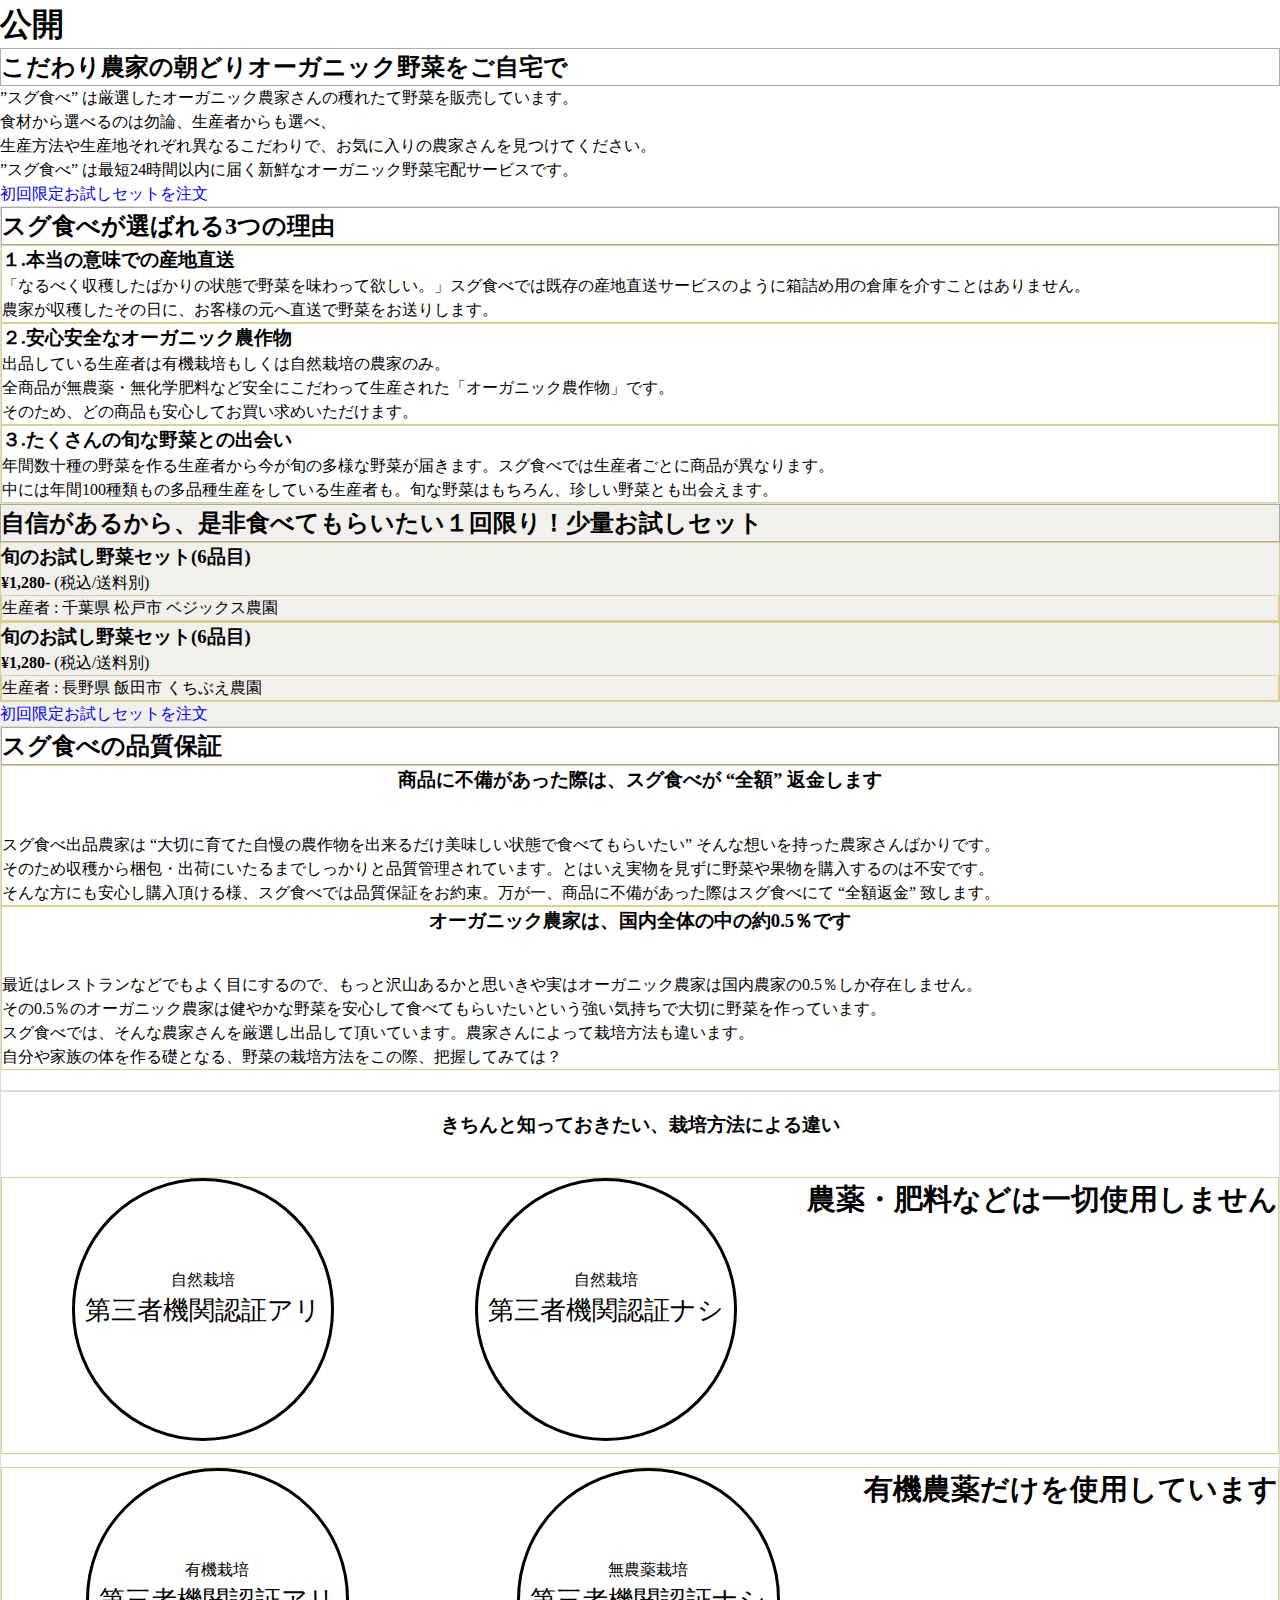
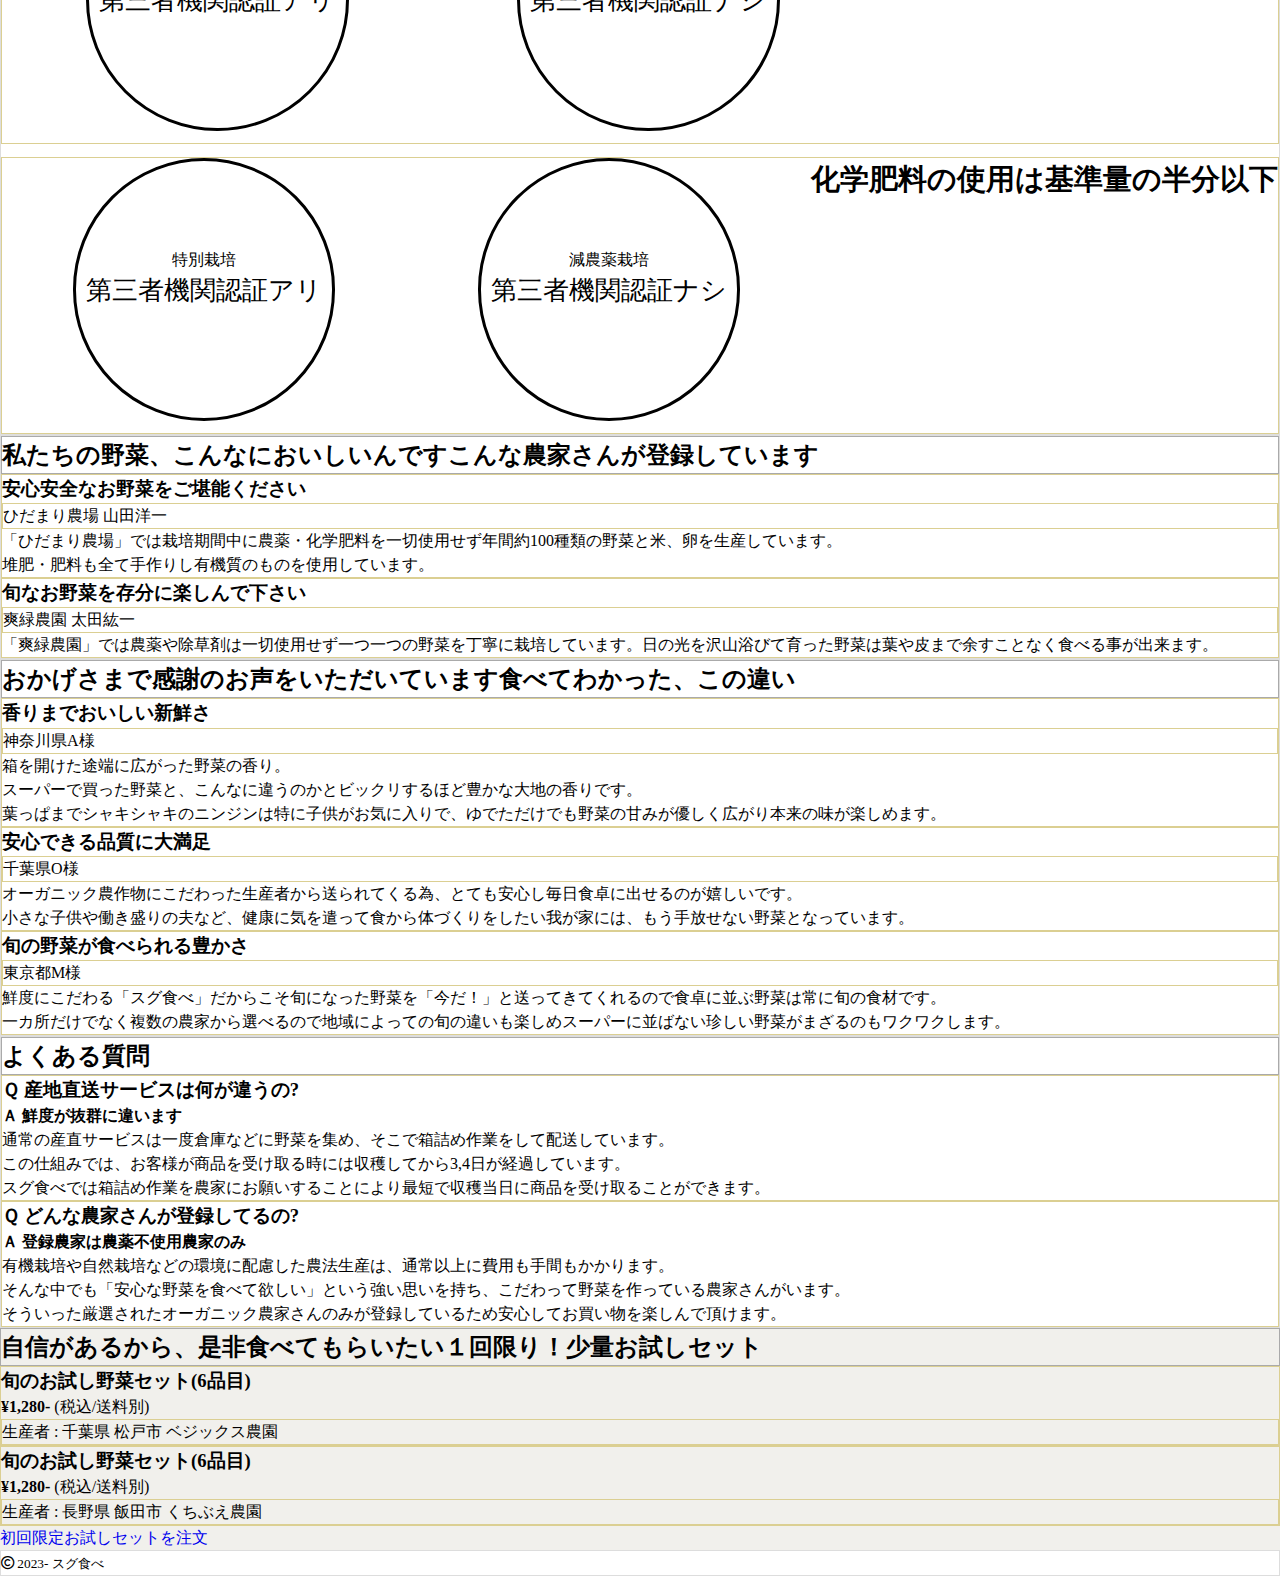
==== docs/index.html @ 5d622296 "docs公開" ====
<!DOCTYPE html><html lang="ja"><head>
<meta charset="UTF-8">
<meta name="viewport" content="width=device-width,initial-scale=1,user-scalable=yes">
<title>公開お試しセット|オーガニック野菜宅配サービス|スグ食べ</title>
<link rel="stylesheet" href="css/reset.css">
<link rel="stylesheet" href="css/com.css">
<link rel="stylesheet" href="css/style.css">
<link rel="preconnect" href="https://fonts.googleapis.com">
<link rel="preconnect" href="https://fonts.gstatic.com" crossorigin>
<link rel="stylesheet" href="https://cdnjs.cloudflare.com/ajax/libs/font-awesome/6.1.1/css/all.min.css">
<style>
footer, article, h2 {
	border: 0.1rem solid #ddd;
}
section, figure {
	border: 0.1rem solid #DBCF92;
}
h2 {
	border: 0.1rem solid #aaa;
}
</style>
</head>
<body id="page_top">
<header>
<h1>公開</h1>
<h2>こだわり農家の<span>朝どりオーガニック野菜を</span>ご自宅で</h2>
<p>”スグ食べ”&nbsp;は厳選したオーガニック農家さんの穫れたて野菜を販売しています。<br>
食材から選べるのは勿論、生産者からも選べ、<br>
生産方法や生産地それぞれ異なるこだわりで、お気に入りの農家さんを見つけてください。<br>
”スグ食べ”&nbsp;は最短24時間以内に届く新鮮なオーガニック野菜宅配サービスです。</p>
</header>
<main>

<a class="btn" href="#" title=""><span>初回限定</span>お試しセットを注文</a>

<article class="column_3">
<h2>スグ食べが選ばれる3つの理由</h2>
<section>
<h3>１.本当の意味での産地直送</h3>
<p>「なるべく収穫したばかりの状態で野菜を味わって欲しい。」スグ食べでは既存の産地直送サービスのように箱詰め用の倉庫を介すことはありません。<br>
農家が収穫したその日に、お客様の元へ直送で野菜をお送りします。</p>
</section>
<section>
<h3>２.安心安全なオーガニック農作物</h3>
<p>出品している生産者は有機栽培もしくは自然栽培の農家のみ。<br>
全商品が無農薬・無化学肥料など安全にこだわって生産された「オーガニック農作物」です。<br>
そのため、どの商品も安心してお買い求めいただけます。</p>
</section>
<section>
<h3>３.たくさんの旬な野菜との出会い</h3>
<p>年間数十種の野菜を作る生産者から今が旬の多様な野菜が届きます。スグ食べでは生産者ごとに商品が異なります。<br>
中には年間100種類もの多品種生産をしている生産者も。旬な野菜はもちろん、珍しい野菜とも出会えます。</p>
</section>
</article>




<aside class="column_2">
<h2><span>自信があるから、是非食べてもらいたい</span>１回限り！少量お試しセット</h2>
<section>
<h3>旬のお試し野菜セット(6品目)</h3>
<p><strong>&yen;1,280-</strong>&nbsp;(税込/送料別)</p>
<figure><img src="img/dummy_hd.jpg" alt="" style="filter: brightness(110%);">
<figcaption>生産者&nbsp;:&nbsp;千葉県&nbsp;松戸市&nbsp;ベジックス農園</figcaption>
</figure>
</section>
<section>
<h3>旬のお試し野菜セット(6品目)</h3>
<p><strong>&yen;1,280-</strong>&nbsp;(税込/送料別)</p>
<figure><img src="img/dummy_hd.jpg" alt="" style="filter: brightness(110%);">
<figcaption>生産者&nbsp;:&nbsp;長野県&nbsp;飯田市&nbsp;くちぶえ農園</figcaption>
</figure>
</section>
<a class="btn" href="#" title=""><span>初回限定</span>お試しセットを注文</a>
</aside>

<article id="quality" class="column_1">
<h2>スグ食べの品質保証</h2>
<section>
<h3>商品に不備があった際は、<span>スグ食べが&nbsp;“全額”&nbsp;返金します</span></h3>
<p>スグ食べ出品農家は&nbsp;“大切に育てた自慢の農作物を出来るだけ美味しい状態で食べてもらいたい”&nbsp;そんな想いを持った農家さんばかりです。</p>
<p>そのため収穫から梱包・出荷にいたるまでしっかりと品質管理されています。とはいえ実物を見ずに野菜や果物を購入するのは不安です。</p>
<p>そんな方にも安心し購入頂ける様、スグ食べでは品質保証をお約束。万が一、商品に不備があった際はスグ食べにて&nbsp;“全額返金”&nbsp;致します。</p>
</section>
<section>
<h3>オーガニック農家は、<span>国内全体の中の約0.5％です</span></h3>
<p>最近はレストランなどでもよく目にするので、もっと沢山あるかと思いきや実はオーガニック農家は国内農家の0.5％しか存在しません。</p>
<p>その0.5％のオーガニック農家は健やかな野菜を安心して食べてもらいたいという強い気持ちで大切に野菜を作っています。</p>
<p>スグ食べでは、そんな農家さんを厳選し出品して頂いています。農家さんによって栽培方法も違います。</p>
<p>自分や家族の体を作る礎となる、野菜の栽培方法をこの際、把握してみては？</p>
</section>
</article>
<article id="farming" class="column_3">
<h3>きちんと知っておきたい、<span>栽培方法による違い</span></h3>
<section>
<dl>
<dt>自然栽培</dt>
<dd>第三者機関認証アリ</dd>
</dl>
<dl>
<dt>自然栽培</dt>
<dd>第三者機関認証ナシ</dd>
</dl>
<h4>農薬・肥料などは一切使用しません</h4>
</section>
<section>
<dl>
<dt>有機栽培</dt>
<dd>第三者機関認証アリ</dd>
</dl>
<dl>
<dt>無農薬栽培</dt>
<dd>第三者機関認証ナシ</dd>
</dl>
<h4>有機農薬だけを使用しています</h4>
</section>
<section>
<dl>
<dt>特別栽培</dt>
<dd>第三者機関認証アリ</dd>
</dl>
<dl>
<dt>減農薬栽培</dt>
<dd>第三者機関認証ナシ</dd>
</dl>
<h4>化学肥料の使用は基準量の半分以下</h4>
</section>
</article>



<article id="register" class="column_2">
<h2><span>私たちの野菜、こんなにおいしいんです</span>こんな農家さんが登録しています</h2>



<section>
<h3>安心安全なお野菜をご堪能ください</h3>
<figure> <img src="img/dummy_hd.jpg" alt="" style="filter: brightness(110%);">
<figcaption>ひだまり農場 山田洋一</figcaption>
</figure>
<p>「ひだまり農場」では栽培期間中に農薬・化学肥料を一切使用せず年間約100種類の野菜と米、卵を生産しています。<br>
堆肥・肥料も全て手作りし有機質のものを使用しています。</p>
</section>
<section>
<h3>旬なお野菜を存分に楽しんで下さい</h3>
<figure> <img src="img/dummy_hd.jpg" alt="" style="filter: brightness(110%);">
<figcaption>爽緑農園 太田紘一</figcaption>
</figure>
<p>「爽緑農園」では農薬や除草剤は一切使用せず一つ一つの野菜を丁寧に栽培しています。日の光を沢山浴びて育った野菜は葉や皮まで余すことなく食べる事が出来ます。</p>
</section>
</article>

<article class="column_3">
<h2><span>おかげさまで感謝のお声をいただいています</span>食べてわかった、この違い</h2>
<section>
<h3>香りまでおいしい新鮮さ</h3>
<figure> <img src="img/dummy_hd.jpg" alt="">
<figcaption>神奈川県A様</figcaption>
</figure>
<p>箱を開けた途端に広がった野菜の香り。<br>
スーパーで買った野菜と、こんなに違うのかとビックリするほど豊かな大地の香りです。<br>
葉っぱまでシャキシャキのニンジンは特に子供がお気に入りで、ゆでただけでも野菜の甘みが優しく広がり本来の味が楽しめます。</p>
</section>
<section>
<h3>安心できる品質に大満足</h3>
<figure> <img src="img/dummy_hd.jpg" alt="">
<figcaption>千葉県O様</figcaption>
</figure>
<p>オーガニック農作物にこだわった生産者から送られてくる為、とても安心し毎日食卓に出せるのが嬉しいです。<br>
小さな子供や働き盛りの夫など、健康に気を遣って食から体づくりをしたい我が家には、もう手放せない野菜となっています。</p>
</section>
<section>
<h3>旬の野菜が食べられる豊かさ</h3>
<figure> <img src="img/dummy_hd.jpg" alt="">
<figcaption>東京都M様</figcaption>
</figure>
<p>鮮度にこだわる「スグ食べ」だからこそ旬になった野菜を「今だ！」と送ってきてくれるので食卓に並ぶ野菜は常に旬の食材です。<br>
一カ所だけでなく複数の農家から選べるので地域によっての旬の違いも楽しめスーパーに並ばない珍しい野菜がまざるのもワクワクします。</p>
</section>
</article>
<article id="faq" class="column_1">
<h2>よくある質問</h2>
<section>
<h3>Ｑ&nbsp;産地直送サービスは何が違うの?</h3>
<h4>Ａ&nbsp;鮮度が抜群に違います</h4>
<p>通常の産直サービスは一度倉庫などに野菜を集め、そこで箱詰め作業をして配送しています。<br>
この仕組みでは、お客様が商品を受け取る時には収穫してから3,4日が経過しています。<br>
スグ食べでは箱詰め作業を農家にお願いすることにより最短で収穫当日に商品を受け取ることができます。</p>
</section>
<section>
<h3>Ｑ&nbsp;どんな農家さんが登録してるの?</h3>
<h4>Ａ&nbsp;登録農家は農薬不使用農家のみ</h4>
<p>有機栽培や自然栽培などの環境に配慮した農法生産は、通常以上に費用も手間もかかります。<br>
そんな中でも「安心な野菜を食べて欲しい」という強い思いを持ち、こだわって野菜を作っている農家さんがいます。<br>
そういった厳選されたオーガニック農家さんのみが登録しているため安心してお買い物を楽しんで頂けます。</p>
</section>
</article>




<aside class="column_2">
<h2><span>自信があるから、是非食べてもらいたい</span>１回限り！少量お試しセット</h2>
<section>
<h3>旬のお試し野菜セット(6品目)</h3>
<p><strong>&yen;1,280-</strong>&nbsp;(税込/送料別)</p>
<figure> <img src="img/dummy_hd.jpg" alt="" style="filter: brightness(110%);">
<figcaption>生産者&nbsp;:&nbsp;千葉県&nbsp;松戸市&nbsp;ベジックス農園</figcaption>
</figure>
</section>
<section>
<h3>旬のお試し野菜セット(6品目)</h3>
<p><strong>&yen;1,280-</strong>&nbsp;(税込/送料別)</p>
<figure> <img src="img/dummy_hd.jpg" alt="" style="filter: brightness(110%);">
<figcaption>生産者&nbsp;:&nbsp;長野県&nbsp;飯田市&nbsp;くちぶえ農園</figcaption>
</figure>
</section>
<a class="btn" href="#" title=""><span>初回限定</span>お試しセットを注文</a>
</aside>
</main>

<footer>
 <p><small><i class="fa-regular fa-copyright"></i>&nbsp;2023-&nbsp;スグ食べ</small></p>
</footer>

</body></html>
---- docs/css/style.css ----
aside, #register {
    position: relative;
    }
    aside::after{
    content: "";
    position: absolute;
    top: 0;
    left: calc(50% - 50vw);
    width: 100vw;
    height: 100%;
    background-color: #f1f0ec;
    z-index: -1;
    }
    aside, #register, #quality, #faq {
    max-width: 102.8rem;
    }
    #quality h3, #farming h3 {
      margin-bottom: 2.4rem;
      text-align: center;
    }
    #quality {
      margin-bottom: 0;
      padding-bottom: 1.2rem;
    }
    #farming {
      padding-top: 1.2rem;
    }
    #farming section {
      display: flex;flex-wrap: wrap;justify-content: space-between;
      margin-top: 0.8rem;
      text-align: center;
    }
    #farming h4 {
      font-size: 1.8rem;
    }
    #farming dl {
      width: 16.4rem;
      height: 16.4rem;
      margin: 0 auto 0.8rem;
      border: 0.2rem solid;
      border-radius: 50%;
    }
    #farming dt {
      margin: 5.4rem 0 0;
    }
    #farming dd {
      font-size: 1.6rem;
    }
    @media (max-width : 519px) {
      #quality h3, #farming h3 {
        margin-bottom: 1.6rem;
        font-size: 2.2rem;
      }
      #quality h3 span, #farming h3 span {
        display: block;
      }
      #farming h4 {
        font-size: 1.6rem;
      }
    }
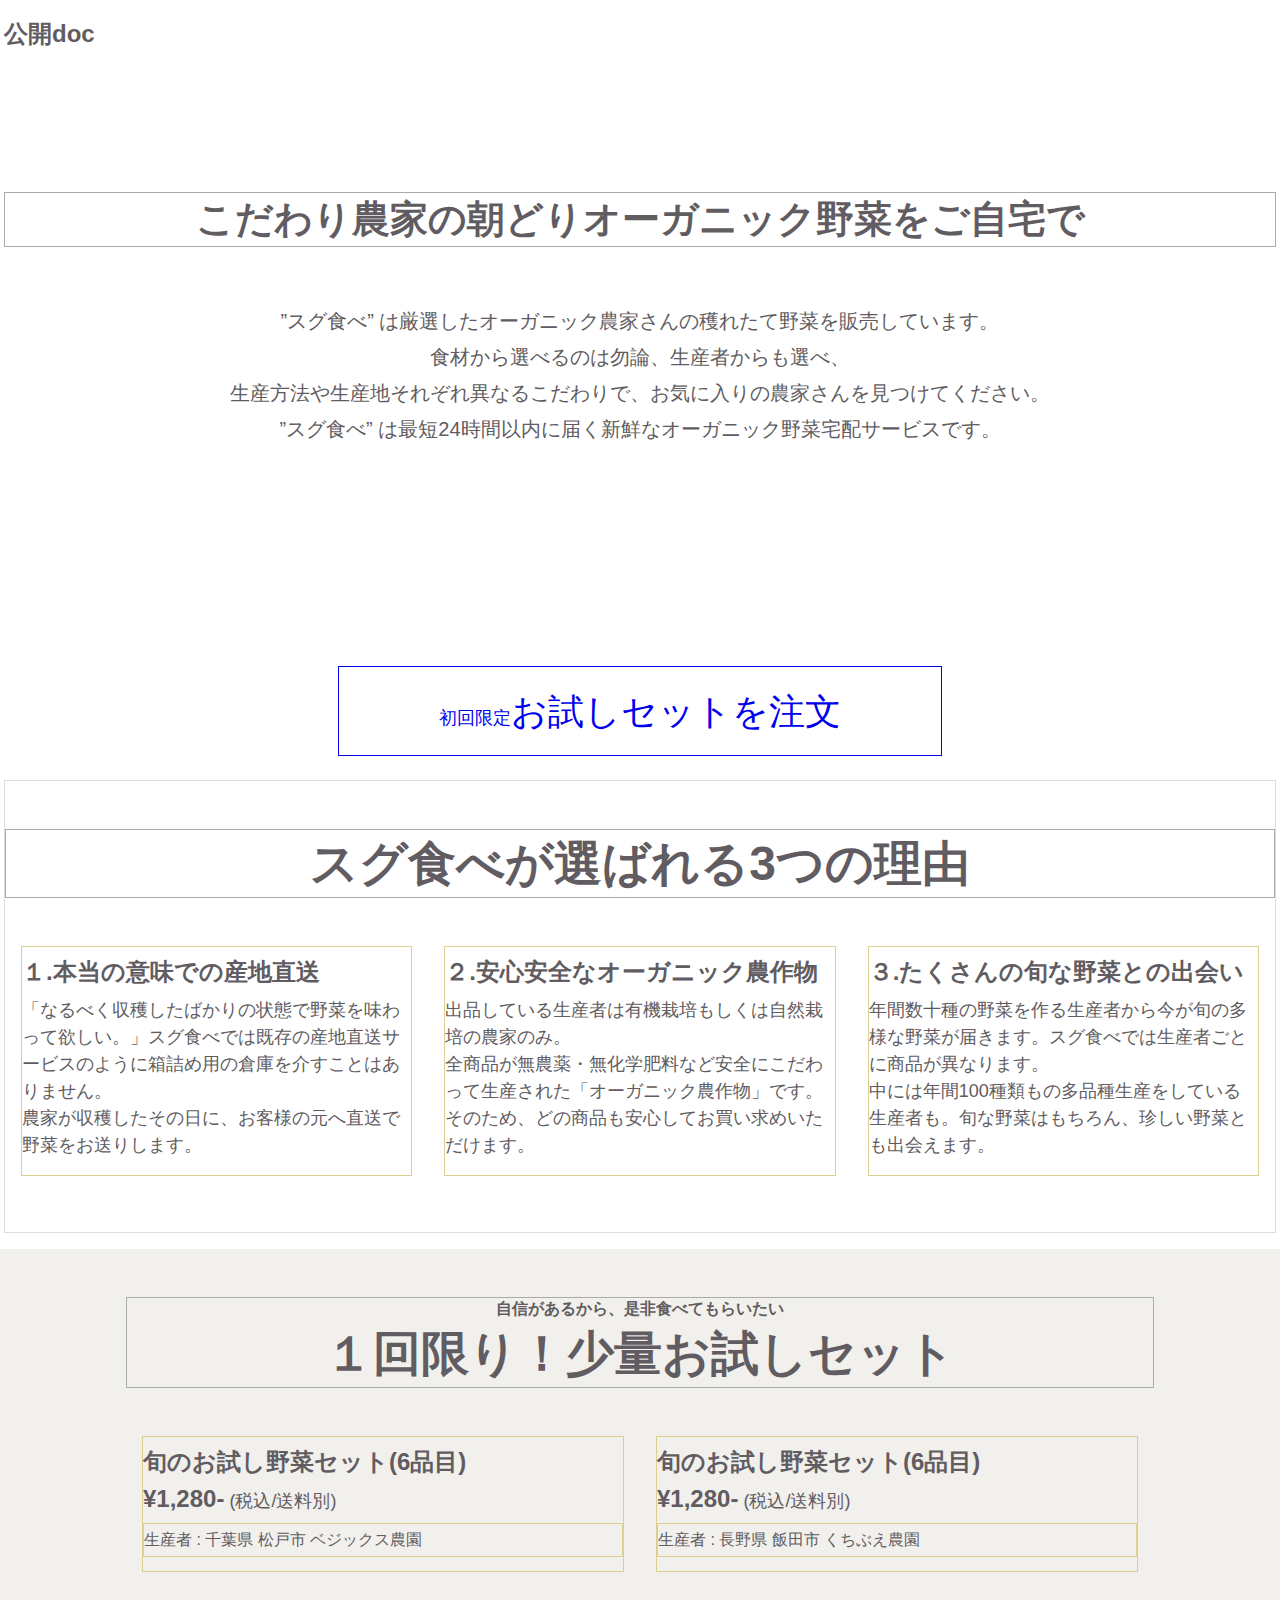
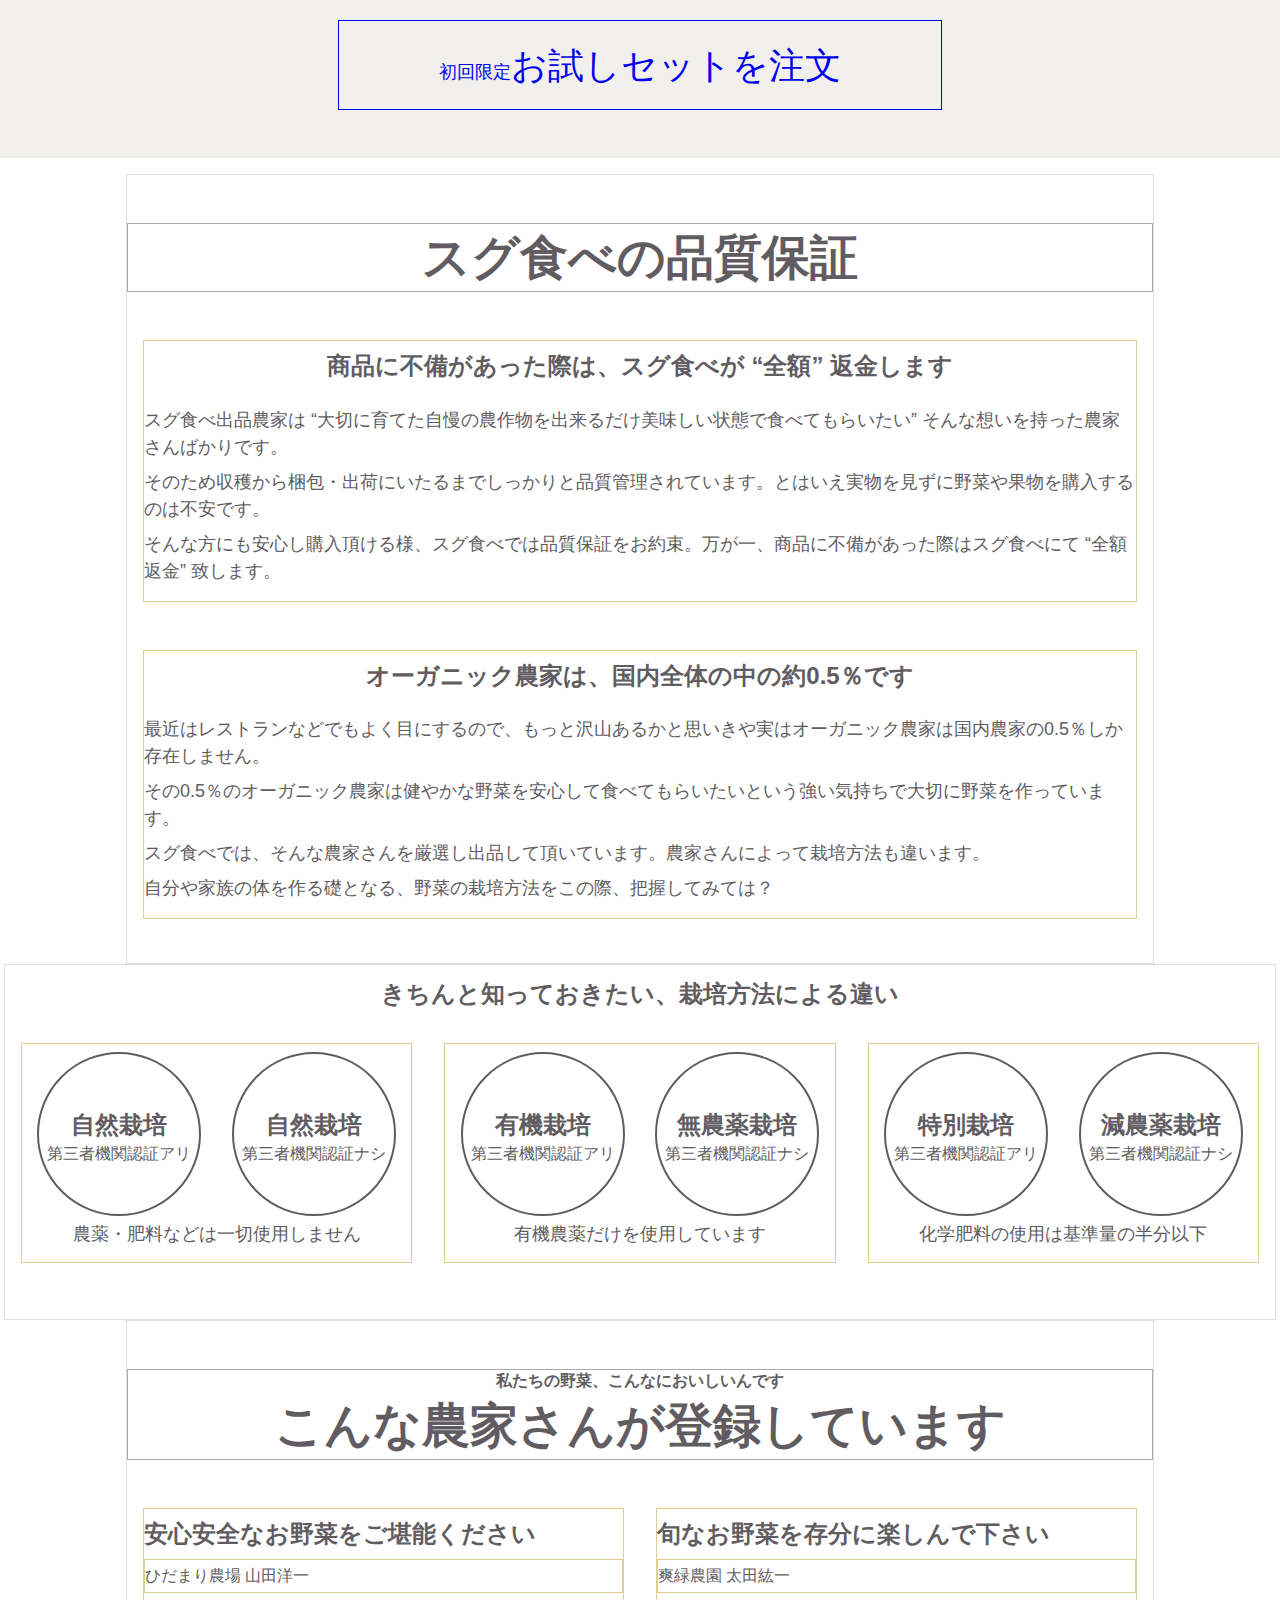
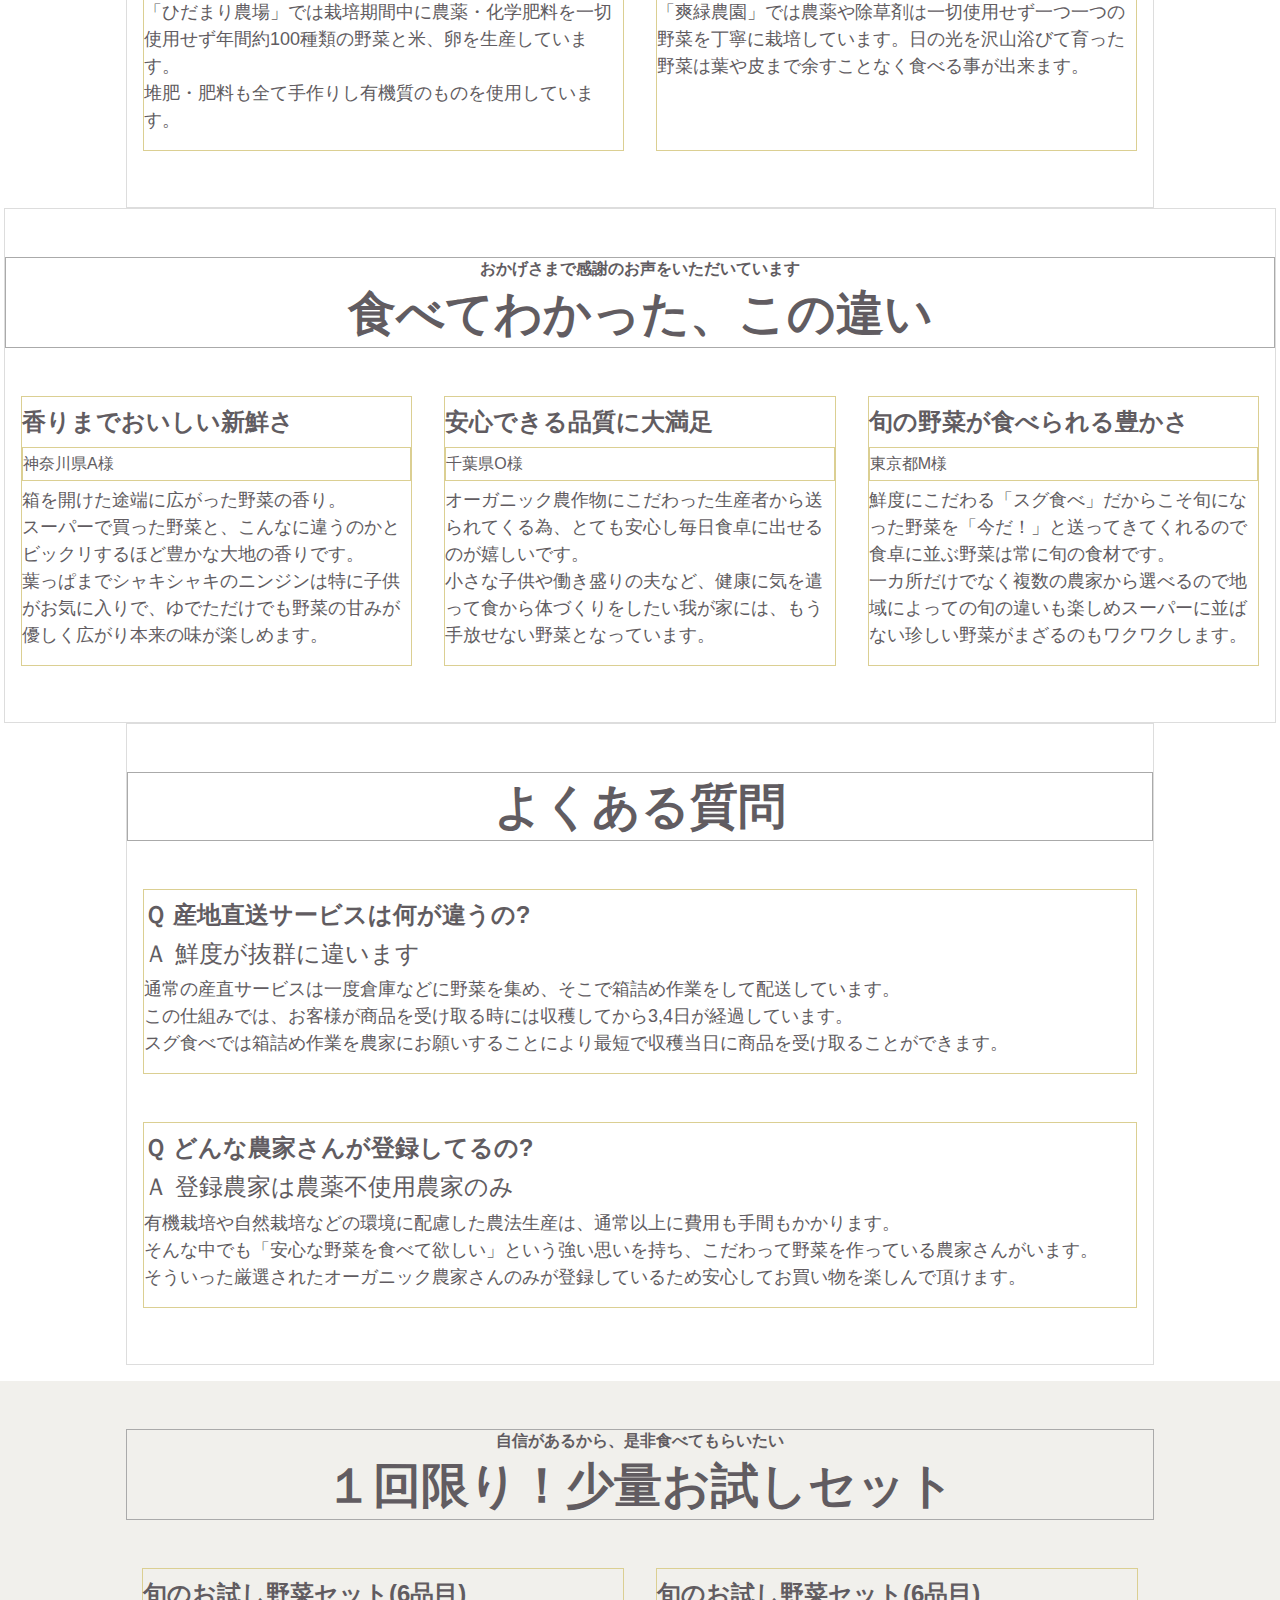
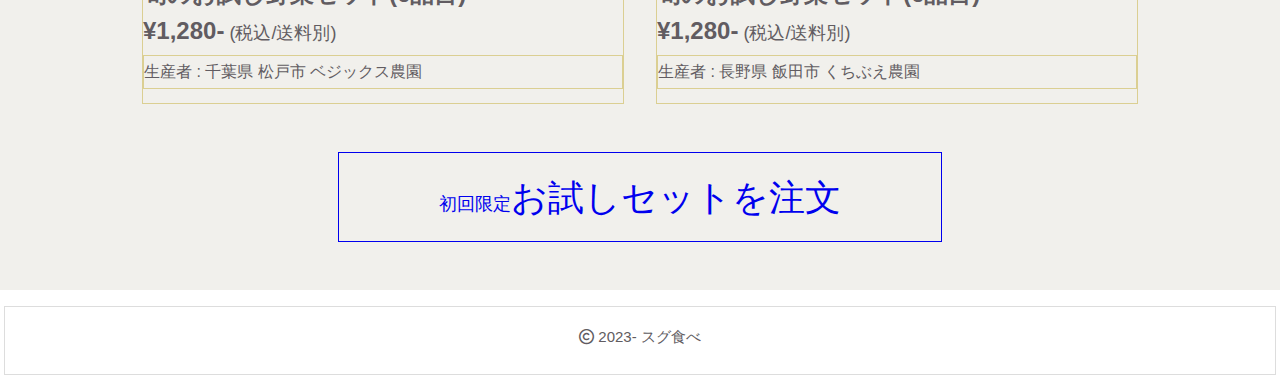
==== commit 47f26386: "文字修正" ====
--- a/docs/index.html
+++ b/docs/index.html
@@ -22,7 +22,7 @@
 </head>
 <body id="page_top">
 <header>
-<h1>公開</h1>
+<h1>公開doc</h1>
 <h2>こだわり農家の<span>朝どりオーガニック野菜を</span>ご自宅で</h2>
 <p>”スグ食べ”&nbsp;は厳選したオーガニック農家さんの穫れたて野菜を販売しています。<br>
 食材から選べるのは勿論、生産者からも選べ、<br>
--- a/docs/css/com.css
+++ b/docs/css/com.css
@@ -0,0 +1,221 @@
+* {
+  /*transition: all 0.96s;*/
+    -moz-font-smoothing: grayscale;text-rendering: optimizelegibility;
+  }
+  html {scroll-behavior: smooth;
+    overflow-x: hidden;overflow-y: scroll;
+    width: 100%;font-size: 62.5%;
+  }
+  body {width: 100%;
+    background-color: transparent;
+    font-family: "貂ｸ繧ｴ繧ｷ繝�け菴�", YuGothic, "貂ｸ繧ｴ繧ｷ繝�け", "Yu Gothic", "繝｡繧､繝ｪ繧ｪ", sans-serif;
+    font-size: 1.8rem;
+    line-height: 1.5;
+    letter-spacing: 0;
+    font-weight: 400;
+    text-align: left;
+    color:#615c61;
+  }
+  .fc_pnk{color:#f67599; color:rgba(246,117,153,1.0);}/* PANTONE��17-1755 Paradise Pink */
+  .fc_gly{color:#615c61; color:rgba(097,092,097,1.0);}/* PANTONE��18-3908 Volcanic Glass*/
+  
+  header, main, article, aside, footer {
+    width: 100%;
+  max-width: 81.6rem;
+  max-width: 102.8rem;
+    max-width: 127.2rem;
+  }
+  header {
+  min-height: 65.0rem;
+    margin: 0 auto;
+    padding: 1.6rem 0 0;
+  }
+  footer {
+    margin: 1.6rem auto 0;
+    padding: 1.6rem;
+      text-align: center;
+  }
+  main {
+    margin: 0 auto;
+  }
+  article, aside {
+    display: flex;flex-wrap: wrap;justify-content: flex-start;
+    margin: 0 auto;
+    padding: 4.8rem 0 2.4rem;
+  }
+  aside {
+    margin: 1.6rem auto;
+  }
+  section {
+    margin: 1.6rem 1.6rem 3.2rem;
+    padding: 0.8rem 0;
+    width: calc(100% / 1 - 1.6rem * 2);
+  }
+  .column_2 section {
+    width: calc(100% / 2 - 1.6rem * 2);
+  }
+  .column_3 section {
+    width: calc(100% / 3 - 1.6rem * 2);
+  }
+  
+  @media (max-width : 519px) {
+    header, footer {
+      margin: 0 auto;
+    }
+    article, aside {
+      margin: 0 auto 2.4rem;
+      padding: 2.4rem 0 1.2rem;
+    }
+    section, .column_2 section, .column_3 section {
+      margin: 0.8rem 1.6rem 1.6rem;
+      width: calc(100% / 1 - 1.6rem * 2);
+    }
+  }
+  header {
+  position: relative;
+    text-align: center;
+  }
+  header::after {
+  content: "";
+  position: absolute;
+  top: 0;
+  left: calc(50% - 50vw);
+  width: 100vw;
+  height: 100%;
+    background: url("../img/dummy_hd.jpg") no-repeat center / cover;
+  z-index: -1;
+  }
+  header h2 {
+    margin: 14.0rem 0 5.6rem;
+    font-size: 3.8rem;
+    line-height: 1.4;
+  }
+  header h2 span{
+  display: inline-block;
+    font-size: 3.8rem;
+    line-height: 1.4;
+  }
+  header p {
+    margin-bottom: 5.6rem;
+    font-size: 2.0rem;
+    line-height: 1.8;
+  }
+  a.btn {
+    display: block;
+    width: calc(100% - 1.6rem * 2);
+    max-width: 60.4rem;
+    height: 9.0rem;
+    margin: 1.6rem auto 2.4rem;
+    border: 0.1rem solid;
+    font-size: 3.6rem;
+    line-height: 9.0rem;
+    text-align: center;
+  }
+  a.btn span {
+    display: inline-block;
+    font-size: 1.8rem;
+  }
+  
+  @media (max-width : 519px) {
+    header h2 {
+      margin: 6.8rem 0;
+      font-size: 2.8rem;
+    }
+    header h2 span {
+      display: block;
+    font-size: 2.8rem;
+    }
+    header p {
+      margin-bottom: 2.4rem;
+      font-size: 1.6rem;
+      line-height: 1.9;
+      text-align: left;
+    }
+    a.btn {
+    padding: 0 0.8rem;
+      font-size: 2.8rem;  
+    }
+  }
+  
+  h1, h2, h3, h4, h5, dt, address, button {
+    width: 100%;
+    font-weight: 600;
+  }
+  h1 {
+    font-size: 2.4rem;
+    text-align: left;
+  }
+  h2 {
+    margin-bottom: 3.2rem;
+    font-size: 4.8rem;
+    line-height: 1.4;
+    text-align: center;
+  }
+  h2 span {
+  display: block;
+    font-size: 1.6rem;
+  }
+  h3, dt {
+    margin-bottom: 0.8rem;
+    font-size: 2.4rem;
+    line-height: 1.4;
+  }
+  strong {
+    font-size: 2.4rem;
+    line-height: 1.0;
+  }
+  h4 {
+    margin-bottom: 0.8rem;
+    font-size: 2.4rem;
+    line-height: 1.2;
+    font-weight: 400;
+  }
+  p {
+    margin-bottom: 0.8rem;
+  }
+  figure {
+    margin-bottom: 0.6rem;
+  }
+  figcaption {
+    margin: 0.4rem 0;
+    font-size: 1.6rem;
+  }
+  smale {
+  display: inline-block;
+    font-size: 1.2rem;
+  }
+  
+  @media (max-width : 519px) {
+    h2 {
+      margin-bottom: 1.6rem;
+      font-size: 2.7rem;
+    }
+    h2 div {
+      font-size: 1.3rem;
+    }
+    aside h2 {
+      font-size: 2.8rem;
+    }
+    #register h2 {
+      font-size: 2.4rem;
+    }
+    h3, dt {
+      margin-bottom: 0.8rem;
+      font-size: 2.0rem;
+    }
+    strong {
+      font-size: 2.2rem;
+    }
+    h4 {
+      margin-bottom: 0.8rem;
+      font-size: 2.0rem;
+    }
+    p {
+      margin-bottom: 0.8rem;
+      font-size: 1.6rem;
+      line-height: 1.7;
+    }
+    figcaption {
+      font-size: 1.4rem;
+    }
+  }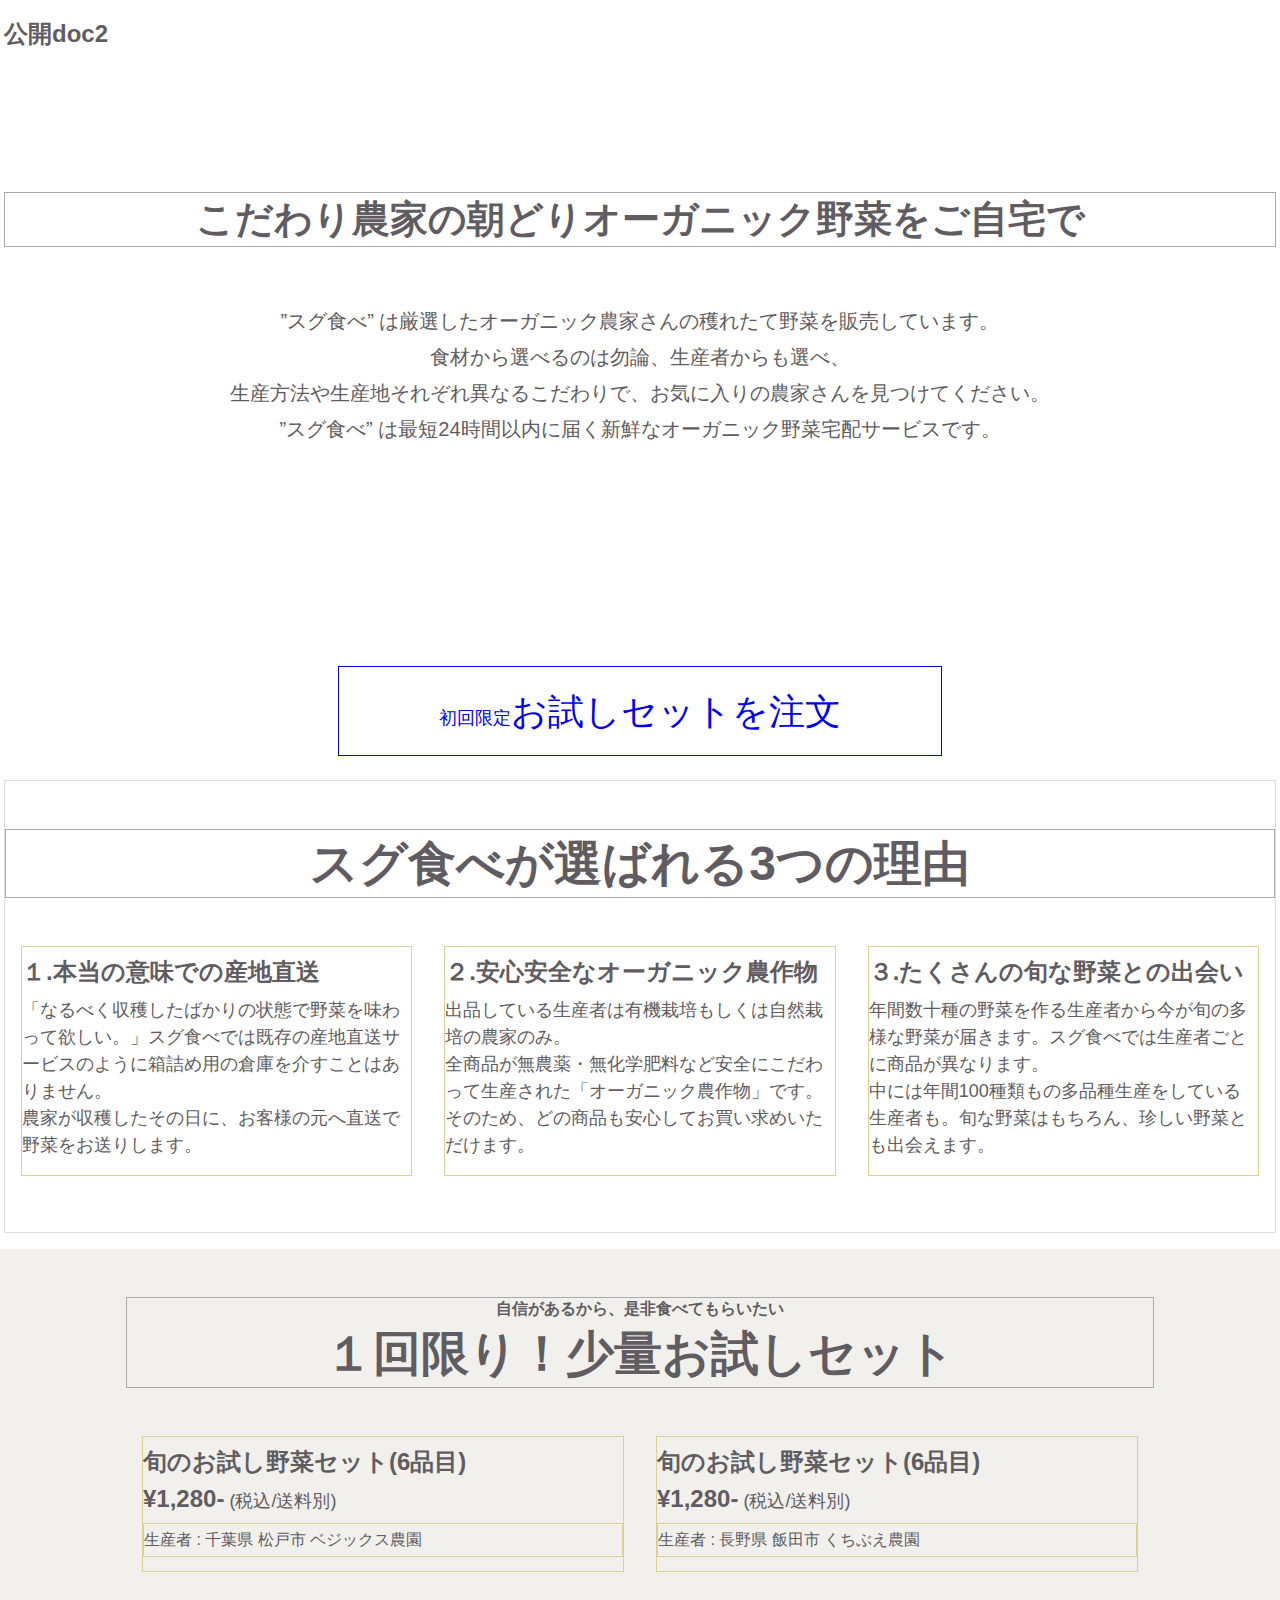
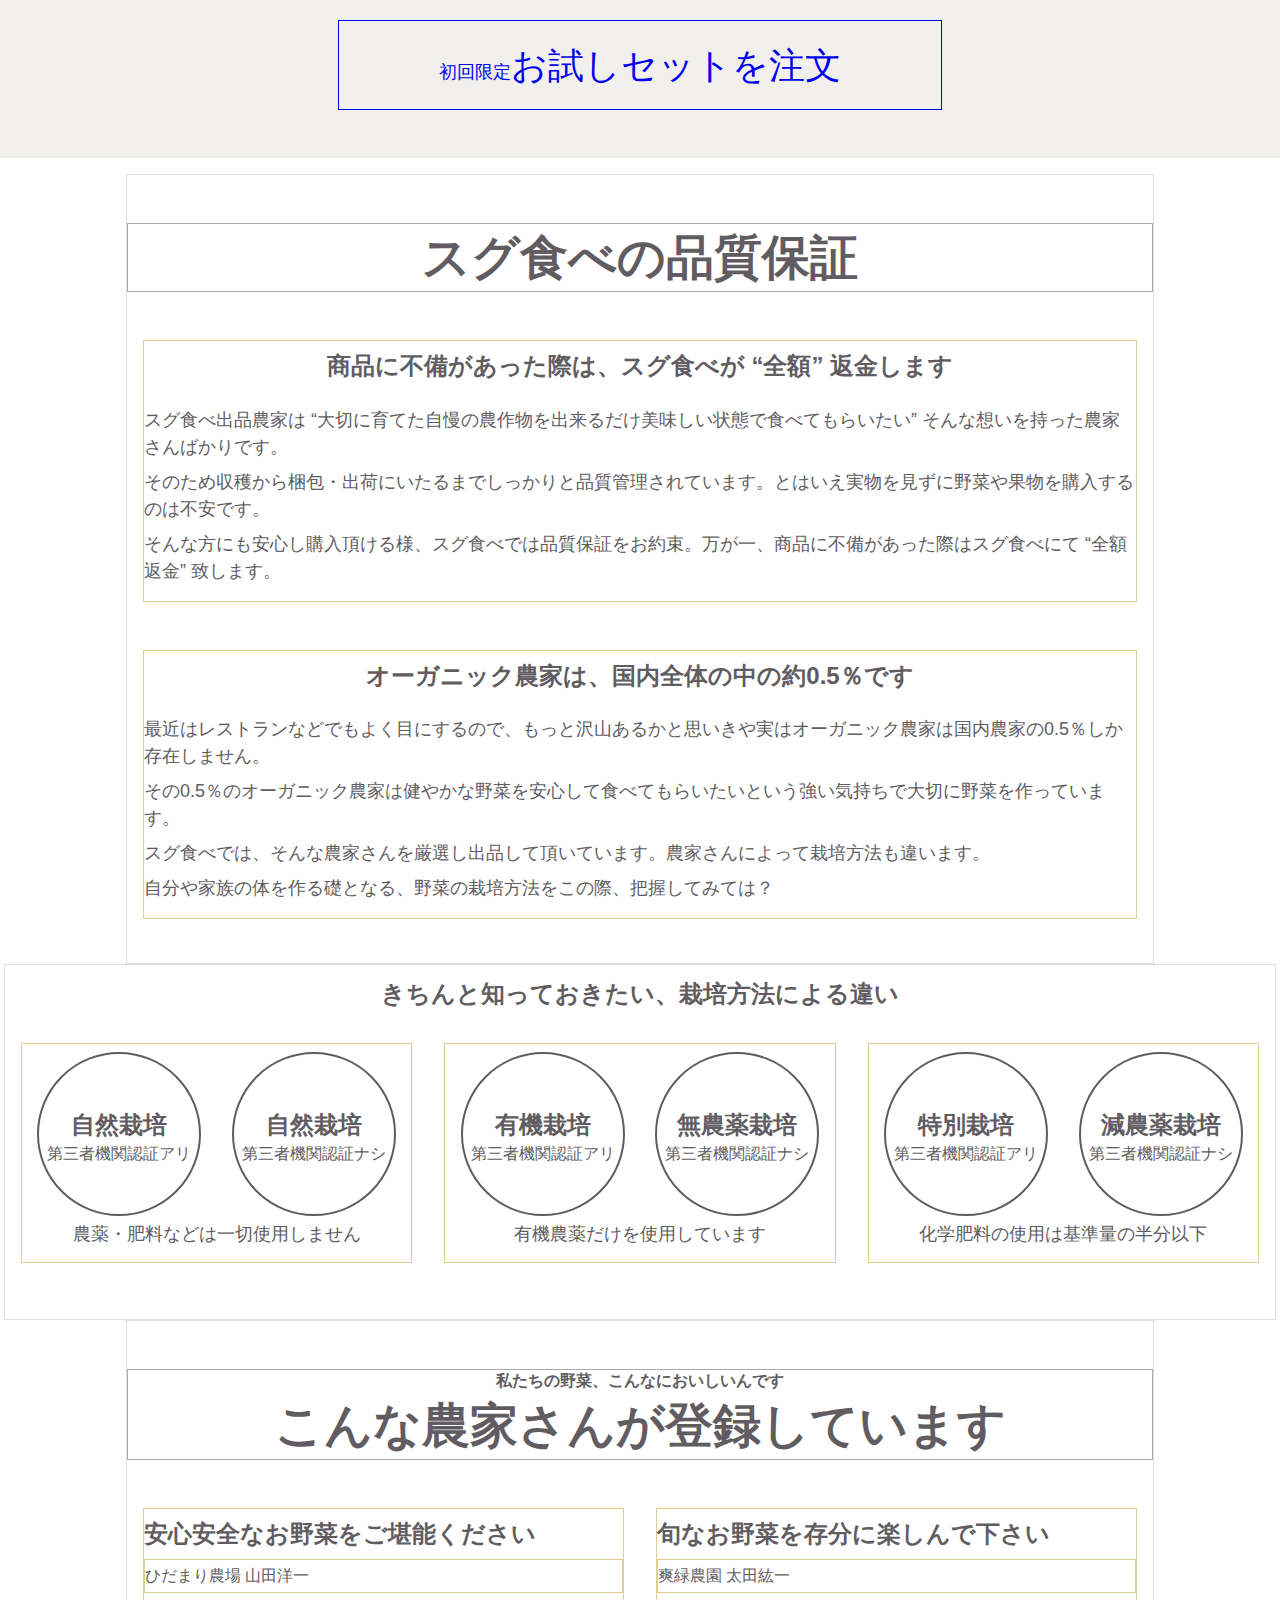
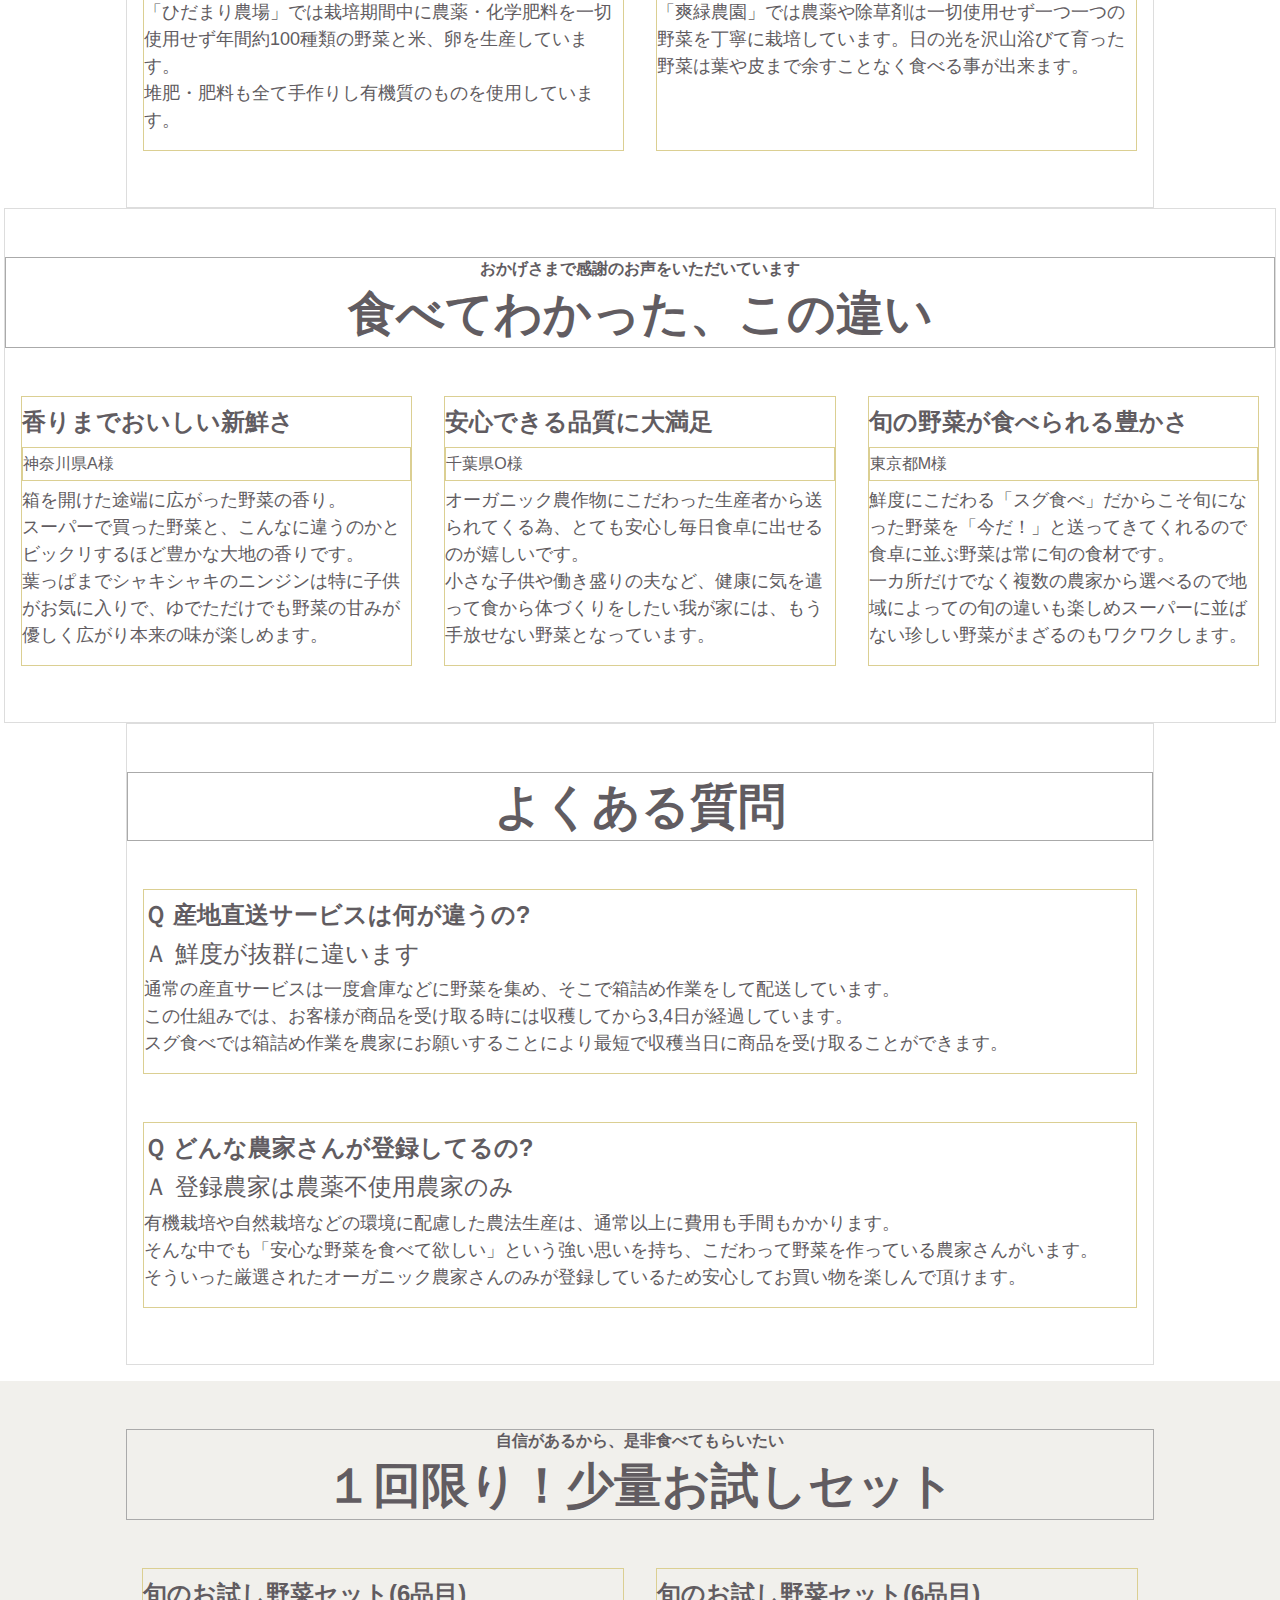
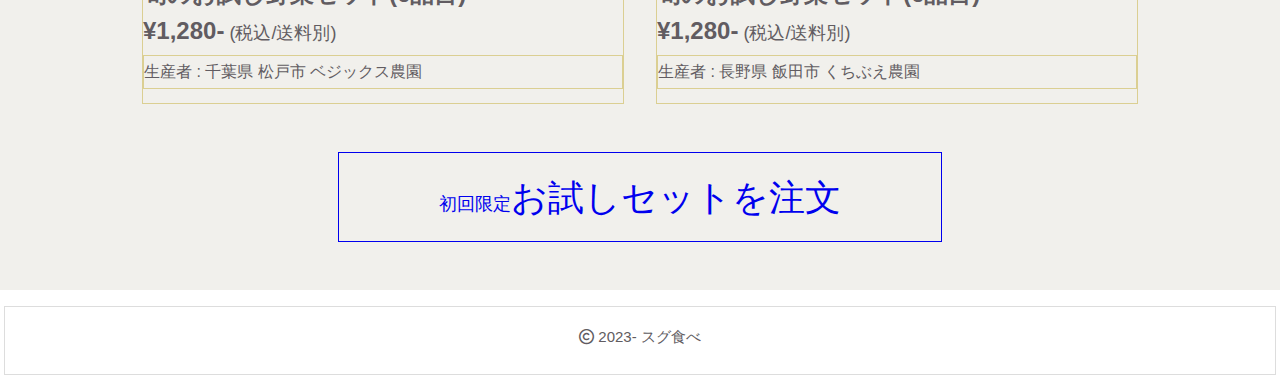
==== commit a387207b: "docs/index.html" ====
--- a/docs/index.html
+++ b/docs/index.html
@@ -22,7 +22,7 @@
 </head>
 <body id="page_top">
 <header>
-<h1>公開doc</h1>
+<h1>公開doc2</h1>
 <h2>こだわり農家の<span>朝どりオーガニック野菜を</span>ご自宅で</h2>
 <p>”スグ食べ”&nbsp;は厳選したオーガニック農家さんの穫れたて野菜を販売しています。<br>
 食材から選べるのは勿論、生産者からも選べ、<br>
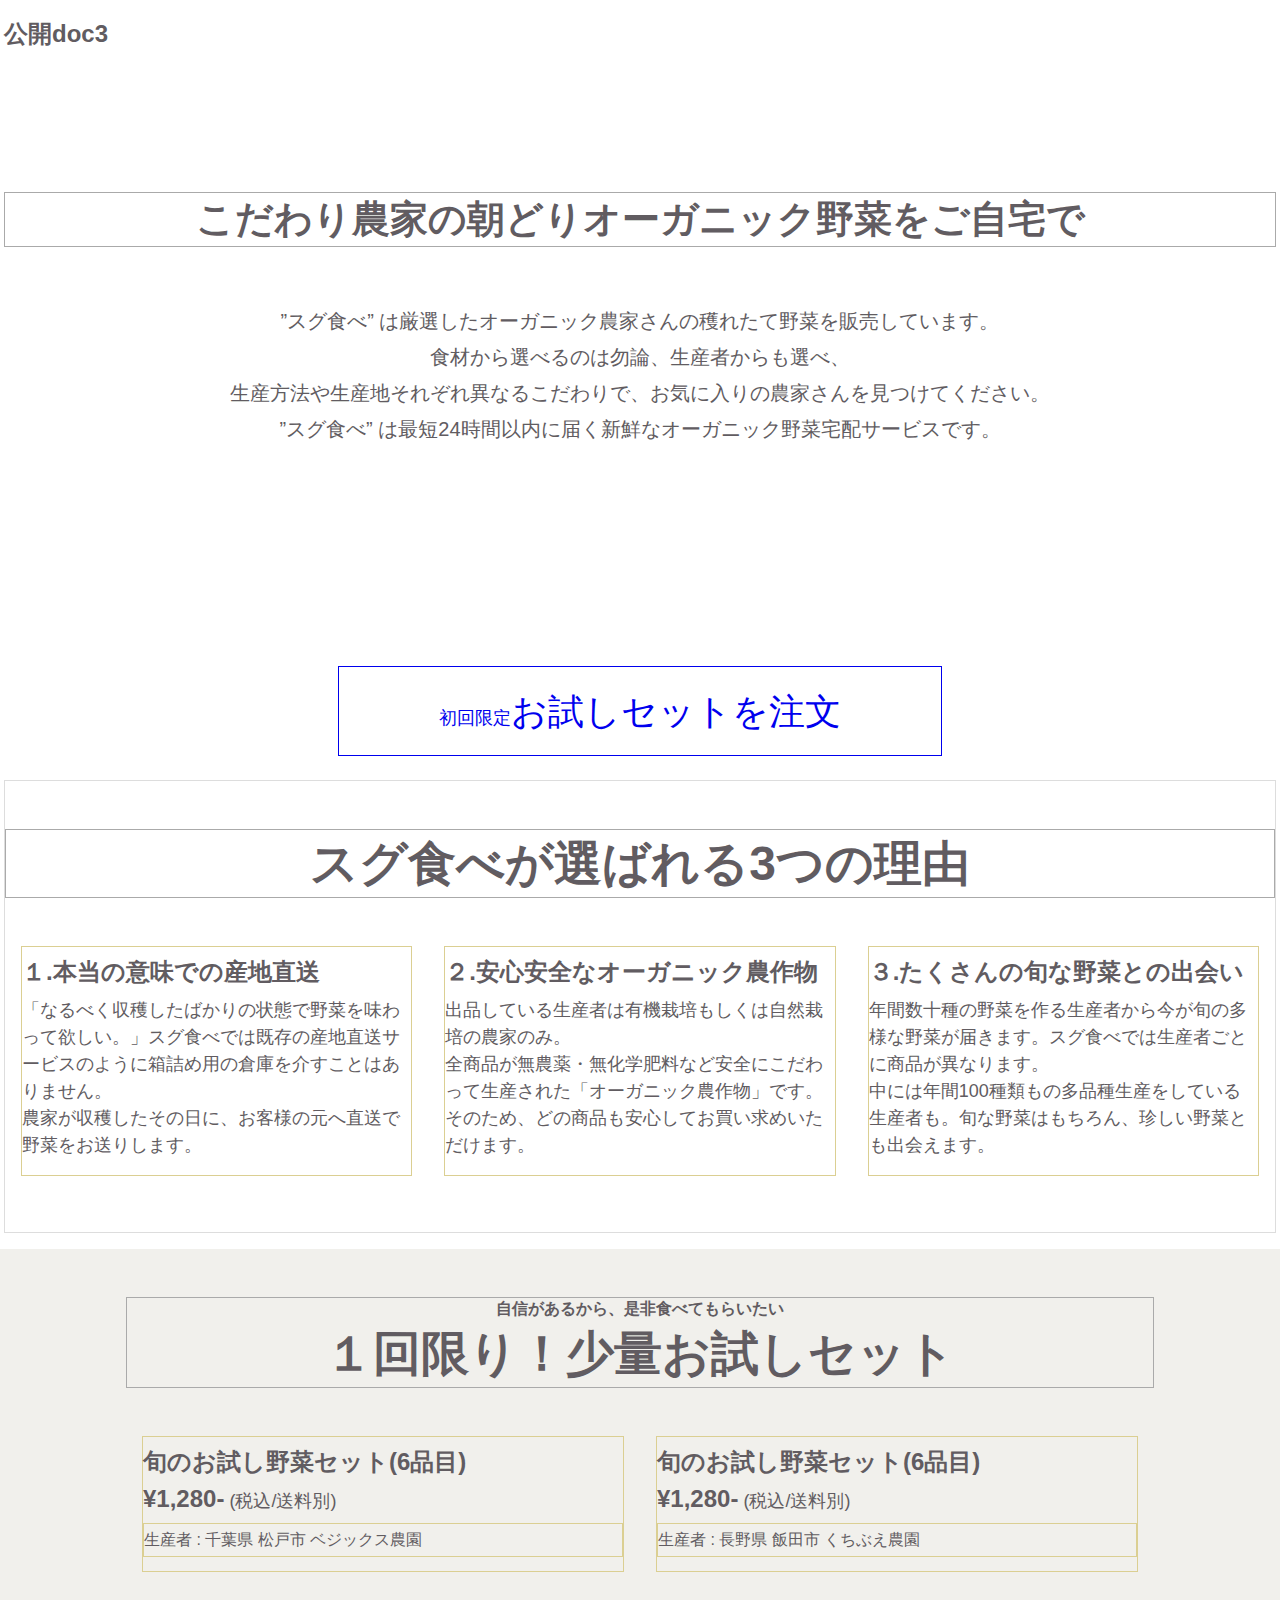
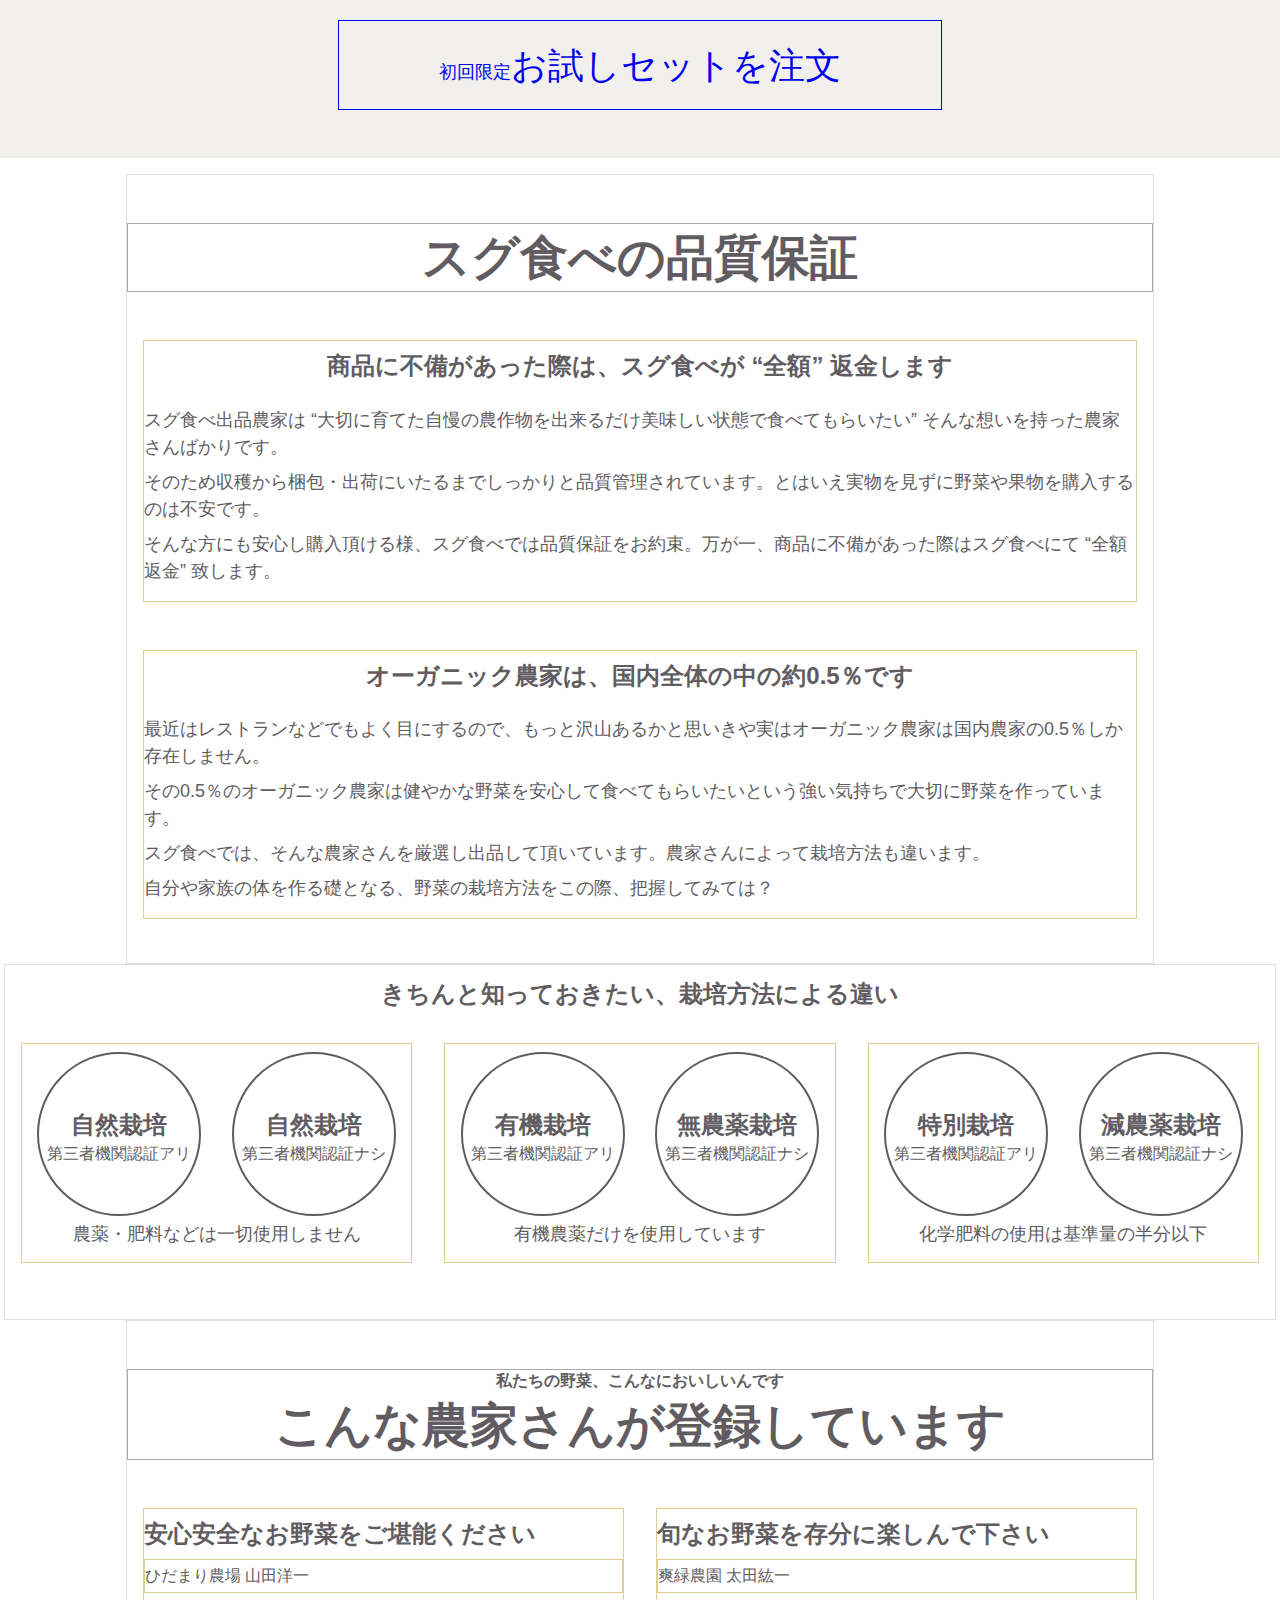
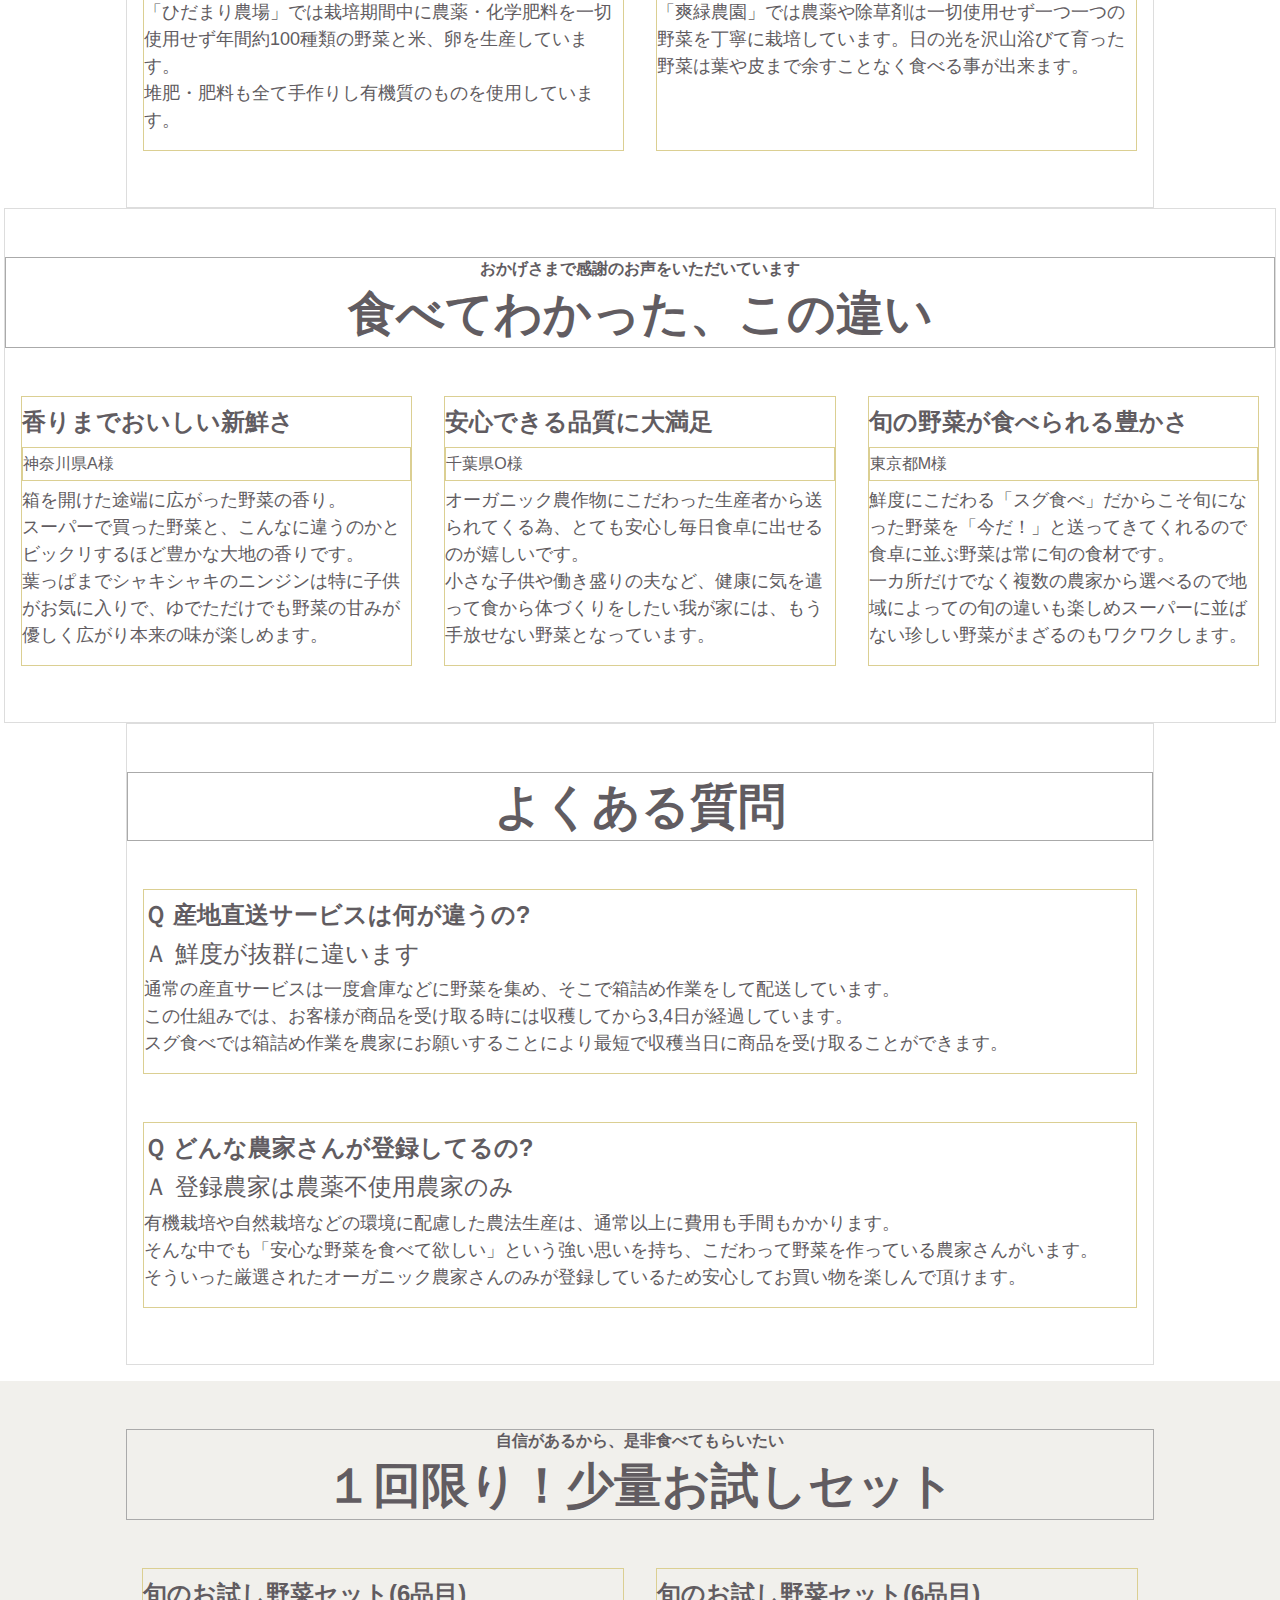
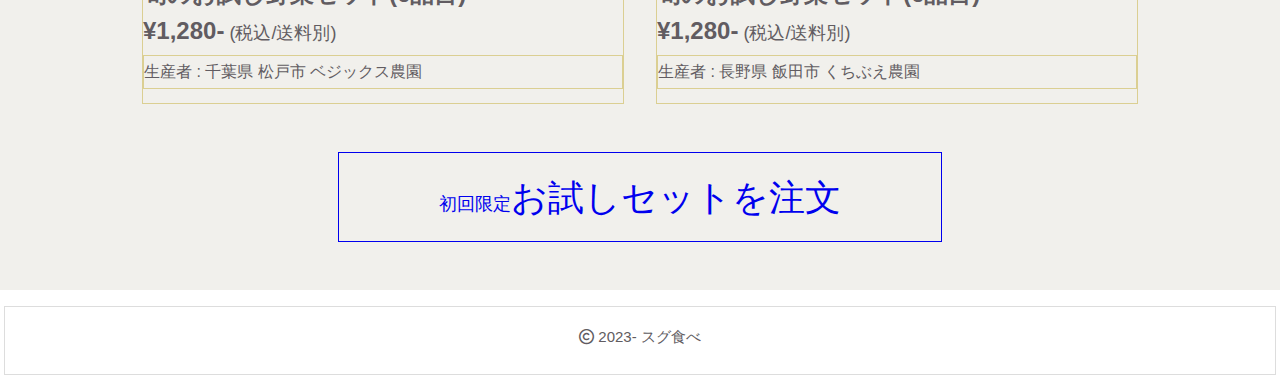
==== commit e3958154: "doc3" ====
--- a/docs/index.html
+++ b/docs/index.html
@@ -22,7 +22,7 @@
 </head>
 <body id="page_top">
 <header>
-<h1>公開doc2</h1>
+<h1>公開doc3</h1>
 <h2>こだわり農家の<span>朝どりオーガニック野菜を</span>ご自宅で</h2>
 <p>”スグ食べ”&nbsp;は厳選したオーガニック農家さんの穫れたて野菜を販売しています。<br>
 食材から選べるのは勿論、生産者からも選べ、<br>
